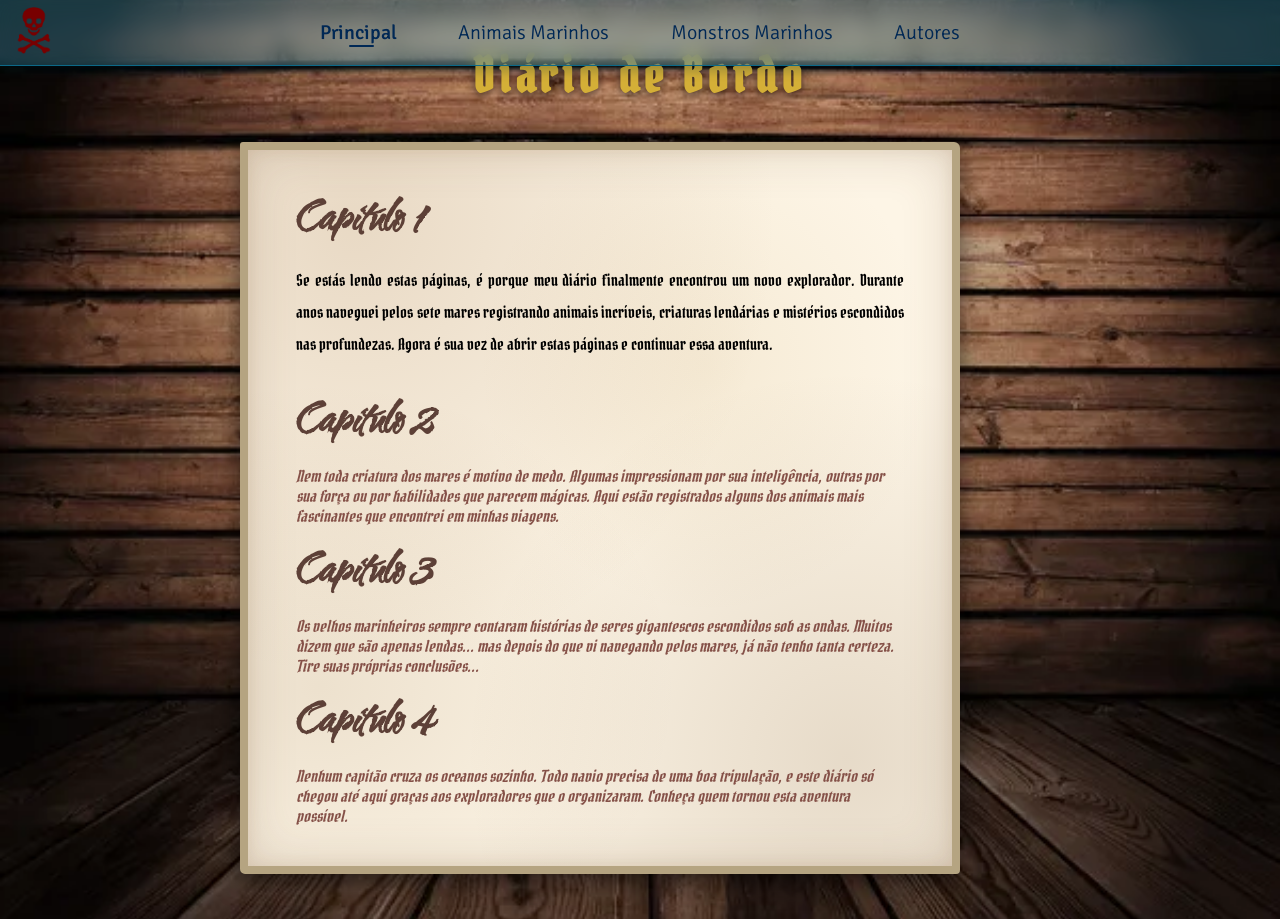
==== páginas/index.html @ ca721e07 "first commit" ====
<!DOCTYPE html>
<html lang="pt-BR">

<head>
    <meta charset="UTF-8">
    <meta name="viewport" content="width=device-width, initial-scale=1.0">
    <title>Piratas</title>
    <link rel="stylesheet" href="../estilos/menu.css">
    <link rel="stylesheet" href="../estilos/inicial.css">
    <link rel="shortcut icon" href="../imagens/favico.ico" type="image/x-icon">
    <link rel="preconnect" href="https://fonts.googleapis.com">
    <link rel="preconnect" href="https://fonts.gstatic.com" crossorigin>
    <link href="https://fonts.googleapis.com/css2?family=Pirata+One&family=Water+Brush&display=swap" rel="stylesheet">
</head>

<body>
    <header>
        <img src="../imagens/caveira.png" alt="logo de uma caveira">
        <nav>
            <ul>
                <li><a href="./index.html" class="selected">Principal</a></li>
                <li><a href="./animais.html">Animais Marinhos</a></li>
                <li><a href="./index.html">Monstros Marinhos</a></li>
                <li><a href="./index.html">Autores</a></li>
            </ul>
        </nav>
    </header>

    <main>
        <h1>Diário de Bordo</h1>

        <div class="capitulos">
            <h2>Capitulo 1</h2>
            <p>Se estás lendo estas páginas, é porque meu diário finalmente encontrou um novo explorador. Durante anos
                naveguei pelos sete mares registrando animais incríveis, criaturas lendárias e mistérios escondidos nas
                profundezas. Agora é sua vez de abrir estas páginas e continuar essa aventura.</p>

            <div class="cards">
                <div class="card-paginas">
                    <h3>Capítulo 2</h3>
                    <a href="animais.html">Nem toda criatura dos mares é motivo de medo. Algumas
                        impressionam por sua inteligência, outras por sua força ou por habilidades que parecem mágicas.
                        Aqui estão registrados alguns dos animais mais fascinantes que encontrei em minhas viagens.</a>
                </div>
                <div class="card-paginas">
                    <h3>Capítulo 3</h3>
                    <a href="index.html">Os velhos marinheiros sempre contaram histórias de seres
                        gigantescos escondidos sob as ondas. Muitos dizem que são apenas lendas... mas depois do que vi
                        navegando pelos mares, já não tenho tanta certeza. Tire suas próprias conclusões...</a>
                </div>
                <div class="card-paginas">
                    <h3>Capítulo 4</h3>
                    <a href="index.html">Nenhum capitão cruza os oceanos sozinho. Todo navio precisa de
                        uma boa tripulação, e este diário só chegou até aqui graças aos exploradores que o organizaram.
                        Conheça quem tornou esta aventura possível.</a>
                </div>
            </div>
        </div>
    </main>
</body>

</html>
---- estilos/menu.css ----
@import url('https://fonts.googleapis.com/css2?family=Signika:wght@300..700&display=swap');

* {
    margin: 0;
    padding: 0;
    box-sizing: border-box;
}

header {
    padding: 1.25rem 0;
    position: fixed;
    width: 100%;
    border: 0;
    border-bottom: 1px;
    border-style: solid;
    border-color: rgb(12, 105, 136);
    backdrop-filter: blur(10px);
    background-color: rgba(59, 169, 206, 0.295);
    box-shadow: 0 5px 10px rgba(2, 41, 54, 0.26);
}

header img {
    position: absolute;
    height: calc(3.75rem - 20%);
    top: 10%;
    left: 10px;
}

nav ul {
    display: flex;
    justify-content: space-between;
    font-size: 1.25rem;
    list-style-type: none;
    width: 50%;
    margin: auto;
}

nav a {
    text-decoration: none;
    color: #002855;
    font-family: 'Signika';
    transition: opacity 200ms ease-in-out;
    font-weight: 300;
    position: relative;
}

nav a.selected {
    font-weight: 500;
}

nav a::after {
    content: '';
    width: 0;
    height: 2px;
    background-color: #002855;
    display: block;
    position: absolute;
    left: calc(50% - 10px);
    border-radius: 5px;

    transition: all 50ms ease-in-out;
}

nav a.selected::after {
    width: 25px;
}

nav a:hover::after {
    width: 100%;
    left: 0;
}

nav a:active {
    opacity: .6;
}
---- estilos/inicial.css ----
@import url('https://fonts.googleapis.com/css2?family=Pirata+One&family=Water+Brush&display=swap');

* {
    margin: 0;
    padding: 0;
    box-sizing: border-box;
}



.pirata-one-regular {
    font-family: "Pirata One", system-ui;
    font-weight: 400;
    font-style: normal;
}

body {
    background-image: url(../imagens/fundo-madeira.jpg);
    background-repeat: no-repeat;
    background-position: center;
    background-size: cover;
    display: flex;
    flex-direction: column;
    align-items: center;
}

h1 {
    font-family: 'Pirata One', cursive;
    font-size: 3rem;
    text-align: center;
    color: #d4af37;
    margin-top: 5vh;
    margin-bottom: 4vh;
    text-shadow: 0 2px 8px rgba(0, 0, 0, 0.6);
    letter-spacing: 0.1em;
}

.capitulos {
    position: relative;
    background-color: #fdf5e6;
    background-image: radial-gradient(ellipse at 15% 10%, rgba(139, 90, 43, 0.18) 0%, transparent 50%),
        radial-gradient(ellipse at 85% 85%, rgba(101, 67, 33, 0.15) 0%, transparent 45%),
        radial-gradient(ellipse at 65% 30%, rgba(180, 140, 60, 0.10) 0%, transparent 35%),
        radial-gradient(ellipse at 10% 75%, rgba(120, 80, 30, 0.12) 0%, transparent 40%);

    font-family: 'Pirata One', cursive;
    max-width: 50em;
    width: 90%;
    padding: 2.5em 3em;
        box-shadow:
        0 0.5rem 1.5em  rgba(0,   0,   0,   0.6),
        inset 0 0 50px  rgba(101, 67,  33,  0.20),
        inset 0 0 15px  rgba(139, 90,  43,  0.12);
    border: 0.5rem solid #b5a481;
    border-radius: 3px 6px 4px 5px;
    margin-bottom: 5vh;
    box-sizing: border-box;
    overflow: hidden;
}

.capitulos h2, h3{
    font-family: 'Water Brush', cursive;
    font-size: 2.5rem;
    margin-top: 0;
    margin-bottom: 1rem;
    color: #5d4037;
}

.capitulos p {
    font-size: 1rem;
    line-height: 2;
    text-align: justify;
    margin-bottom: 2rem;
}

.cards {
    display: flex;
    flex-direction: column;
    gap: 1rem;
}

.card-paginas a {
    color: #855148;
    text-decoration: none;
    font-size: 1rem;
    font-style: italic;
    display: inline-block;
    transition: color 0.2s, transform 0.2;
}

.card-paginas a:hover {
    color: #8b0000;
    transform: translateX(0.3rem);
    text-decoration: underline;
}
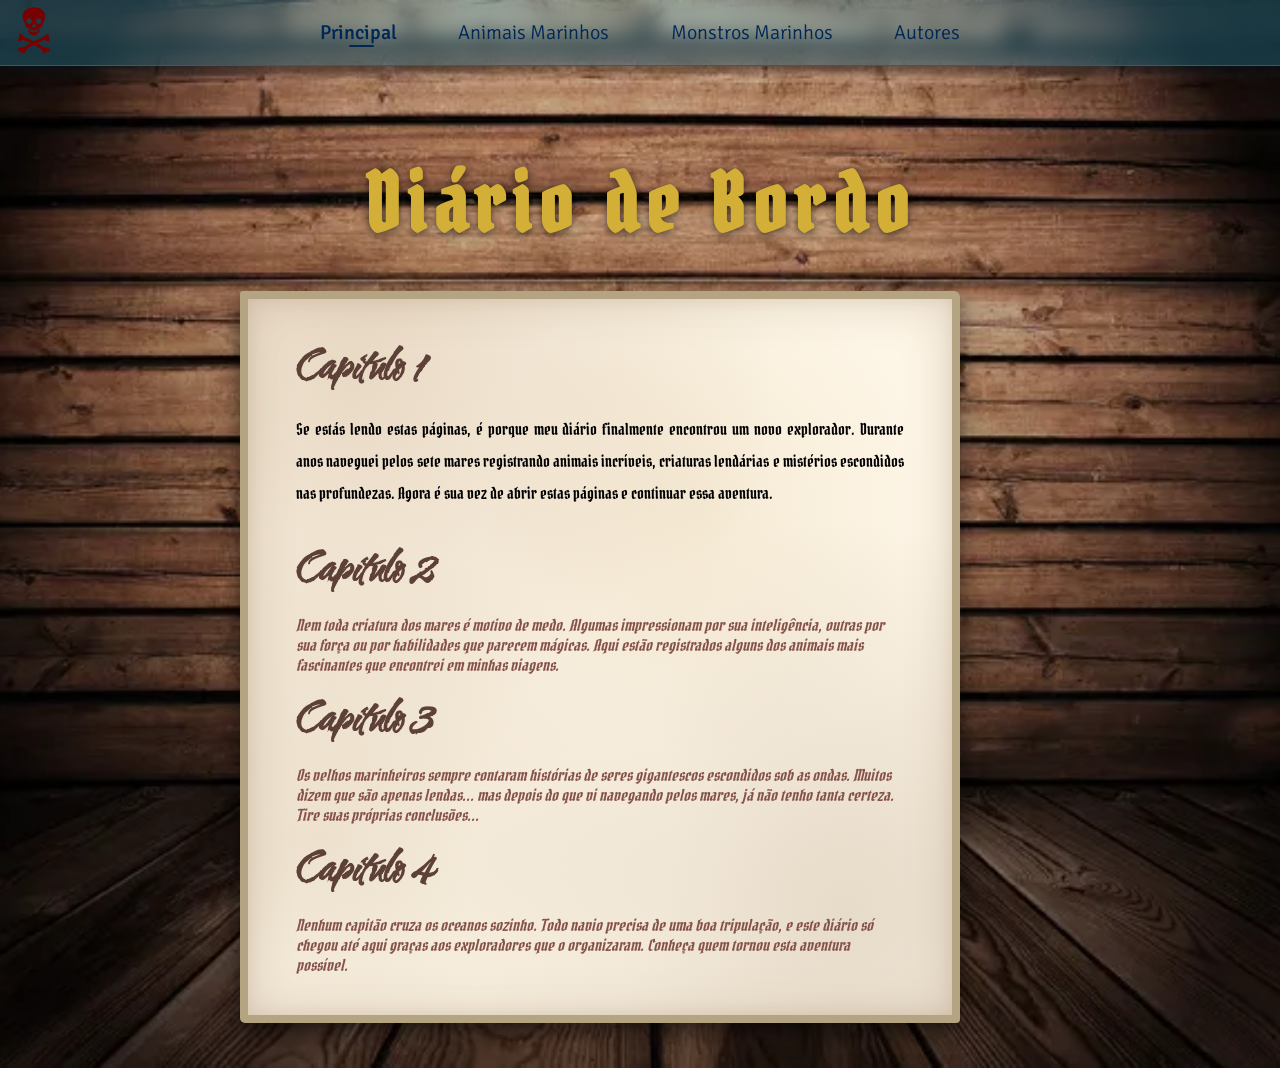
==== commit 74aa764f: "Pagina dos autores e melhorias na página inicial" ====
--- a/páginas/index.html
+++ b/páginas/index.html
@@ -21,7 +21,7 @@
                 <li><a href="./index.html" class="selected">Principal</a></li>
                 <li><a href="./animais.html">Animais Marinhos</a></li>
                 <li><a href="./index.html">Monstros Marinhos</a></li>
-                <li><a href="./index.html">Autores</a></li>
+                <li><a href="./autores.html">Autores</a></li>
             </ul>
         </nav>
     </header>
--- a/estilos/inicial.css
+++ b/estilos/inicial.css
@@ -6,10 +6,8 @@
     box-sizing: border-box;
 }
 
-
-
 .pirata-one-regular {
-    font-family: "Pirata One", system-ui;
+    font-family: "Pirata One";
     font-weight: 400;
     font-style: normal;
 }
@@ -24,9 +22,13 @@
     align-items: center;
 }
 
+main{
+    padding-top: 12vh;
+}
+
 h1 {
     font-family: 'Pirata One', cursive;
-    font-size: 3rem;
+    font-size: 5rem;
     text-align: center;
     color: #d4af37;
     margin-top: 5vh;
@@ -36,7 +38,6 @@
 }
 
 .capitulos {
-    position: relative;
     background-color: #fdf5e6;
     background-image: radial-gradient(ellipse at 15% 10%, rgba(139, 90, 43, 0.18) 0%, transparent 50%),
         radial-gradient(ellipse at 85% 85%, rgba(101, 67, 33, 0.15) 0%, transparent 45%),
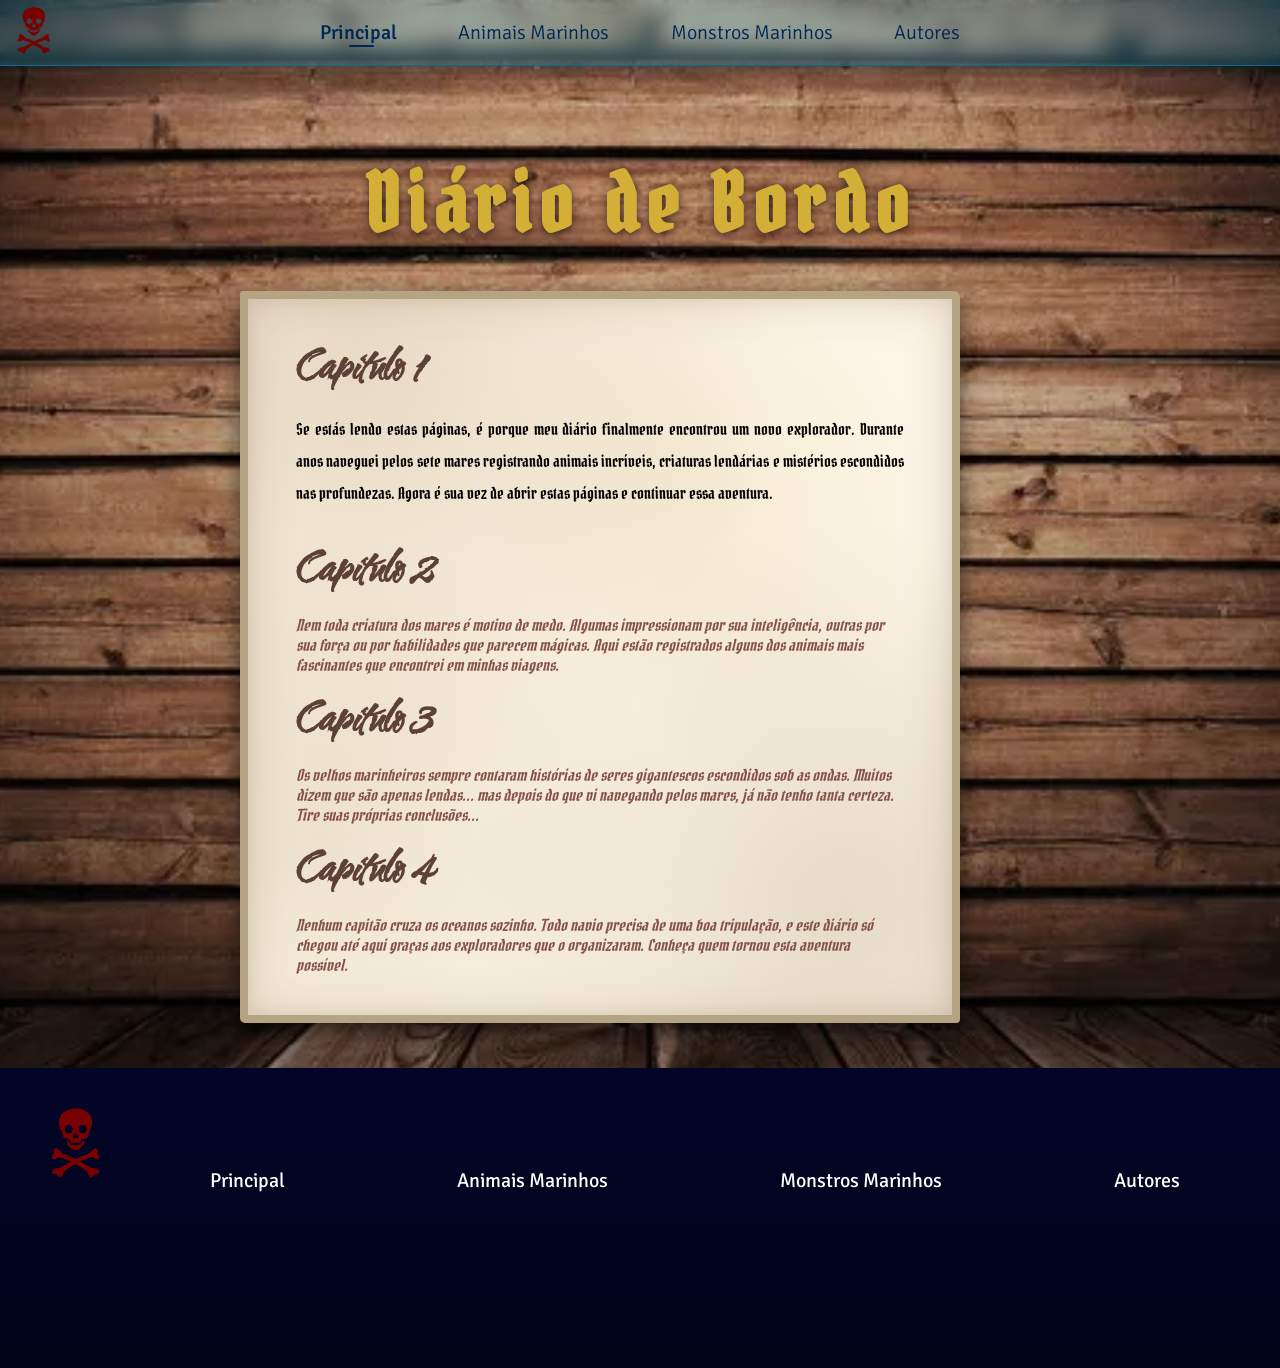
==== commit 978961d7: "Adicionei a página Monstros.html" ====
--- a/páginas/index.html
+++ b/páginas/index.html
@@ -11,6 +11,7 @@
     <link rel="preconnect" href="https://fonts.googleapis.com">
     <link rel="preconnect" href="https://fonts.gstatic.com" crossorigin>
     <link href="https://fonts.googleapis.com/css2?family=Pirata+One&family=Water+Brush&display=swap" rel="stylesheet">
+    <link rel="stylesheet" href="../estilos/footer.css">
 </head>
 
 <body>
@@ -20,7 +21,7 @@
             <ul>
                 <li><a href="./index.html" class="selected">Principal</a></li>
                 <li><a href="./animais.html">Animais Marinhos</a></li>
-                <li><a href="./index.html">Monstros Marinhos</a></li>
+                <li><a href="./monstros.html">Monstros Marinhos</a></li>
                 <li><a href="./autores.html">Autores</a></li>
             </ul>
         </nav>
@@ -57,6 +58,15 @@
             </div>
         </div>
     </main>
+    <footer>
+        <img src="../imagens/caveira.png" alt="logo">
+        <ul>
+            <li><a href="./index.html">Principal</a></li>
+            <li><a href="./animais.html">Animais Marinhos</a></li>
+            <li><a href="./monstros.html">Monstros Marinhos</a></li>
+            <li><a href="./autores.html">Autores</a></li>
+        </ul>
+    </footer>
 </body>
 
 </html>
--- a/estilos/menu.css
+++ b/estilos/menu.css
@@ -17,6 +17,7 @@
     backdrop-filter: blur(10px);
     background-color: rgba(59, 169, 206, 0.295);
     box-shadow: 0 5px 10px rgba(2, 41, 54, 0.26);
+    z-index: 10;
 }
 
 header img {
--- a/estilos/footer.css
+++ b/estilos/footer.css
@@ -0,0 +1,36 @@
+@import url('https://fonts.googleapis.com/css2?family=Signika:wght@300..700&display=swap');
+
+footer {
+    background-image: linear-gradient(rgb(2, 5, 39), rgb(1, 3, 24));
+    display: flex;
+    position: relative;
+    min-height: 300px;
+}
+
+footer img {
+    position: absolute;
+    width: 70px;
+    top: 40px;
+    left: 40px
+}
+
+footer ul {
+    margin-left: 110px;
+    margin-top: 100px;
+    display: flex;
+    justify-content: space-between;
+    width: calc(100vw - 110px);
+    padding: 0 100px;
+    list-style-type: none;
+}
+
+footer a {
+    color: white;
+    text-decoration: none;
+    font-family: 'Signika';
+    font-size: 1.25rem;
+}
+
+footer a:hover {
+    text-decoration: underline;
+}
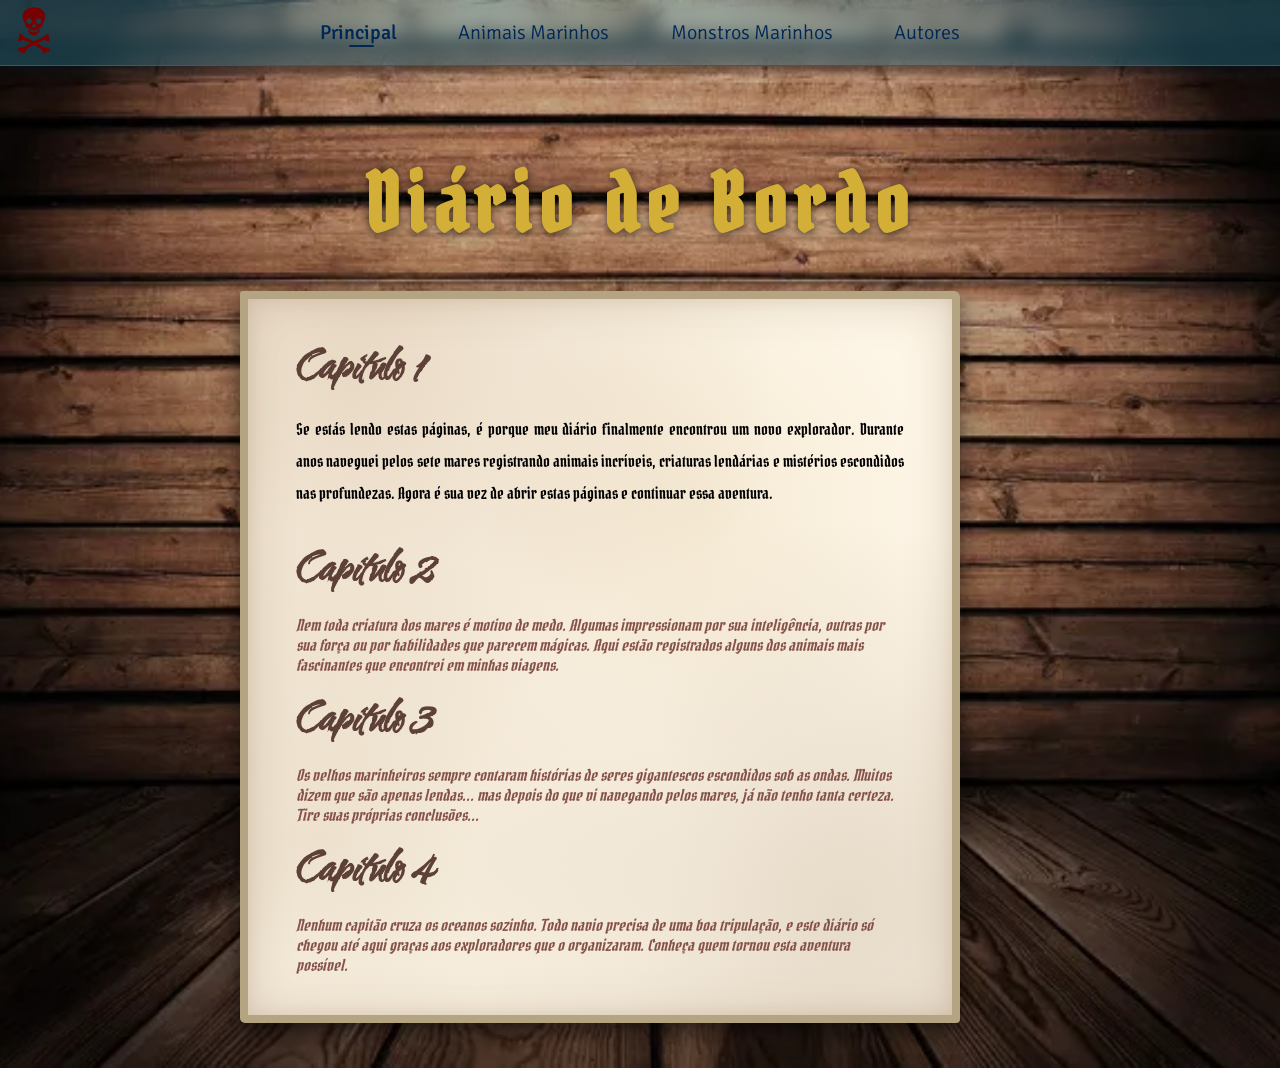
==== commit c7478262: "Coloquei as fontes" ====
--- a/páginas/index.html
+++ b/páginas/index.html
@@ -4,14 +4,14 @@
 <head>
     <meta charset="UTF-8">
     <meta name="viewport" content="width=device-width, initial-scale=1.0">
-    <title>Piratas</title>
+    <title>O Bestiário dos Sete Mares</title>
     <link rel="stylesheet" href="../estilos/menu.css">
     <link rel="stylesheet" href="../estilos/inicial.css">
     <link rel="shortcut icon" href="../imagens/favico.ico" type="image/x-icon">
     <link rel="preconnect" href="https://fonts.googleapis.com">
     <link rel="preconnect" href="https://fonts.gstatic.com" crossorigin>
-    <link href="https://fonts.googleapis.com/css2?family=Pirata+One&family=Water+Brush&display=swap" rel="stylesheet">
-    <link rel="stylesheet" href="../estilos/footer.css">
+    <link href="https://fonts.googleapis.com/css2?family=Oldenburg&family=Pirata+One&family=Water+Brush&display=swap"
+        rel="stylesheet">
 </head>
 
 <body>
@@ -58,15 +58,6 @@
             </div>
         </div>
     </main>
-    <footer>
-        <img src="../imagens/caveira.png" alt="logo">
-        <ul>
-            <li><a href="./index.html">Principal</a></li>
-            <li><a href="./animais.html">Animais Marinhos</a></li>
-            <li><a href="./monstros.html">Monstros Marinhos</a></li>
-            <li><a href="./autores.html">Autores</a></li>
-        </ul>
-    </footer>
 </body>
 
 </html>
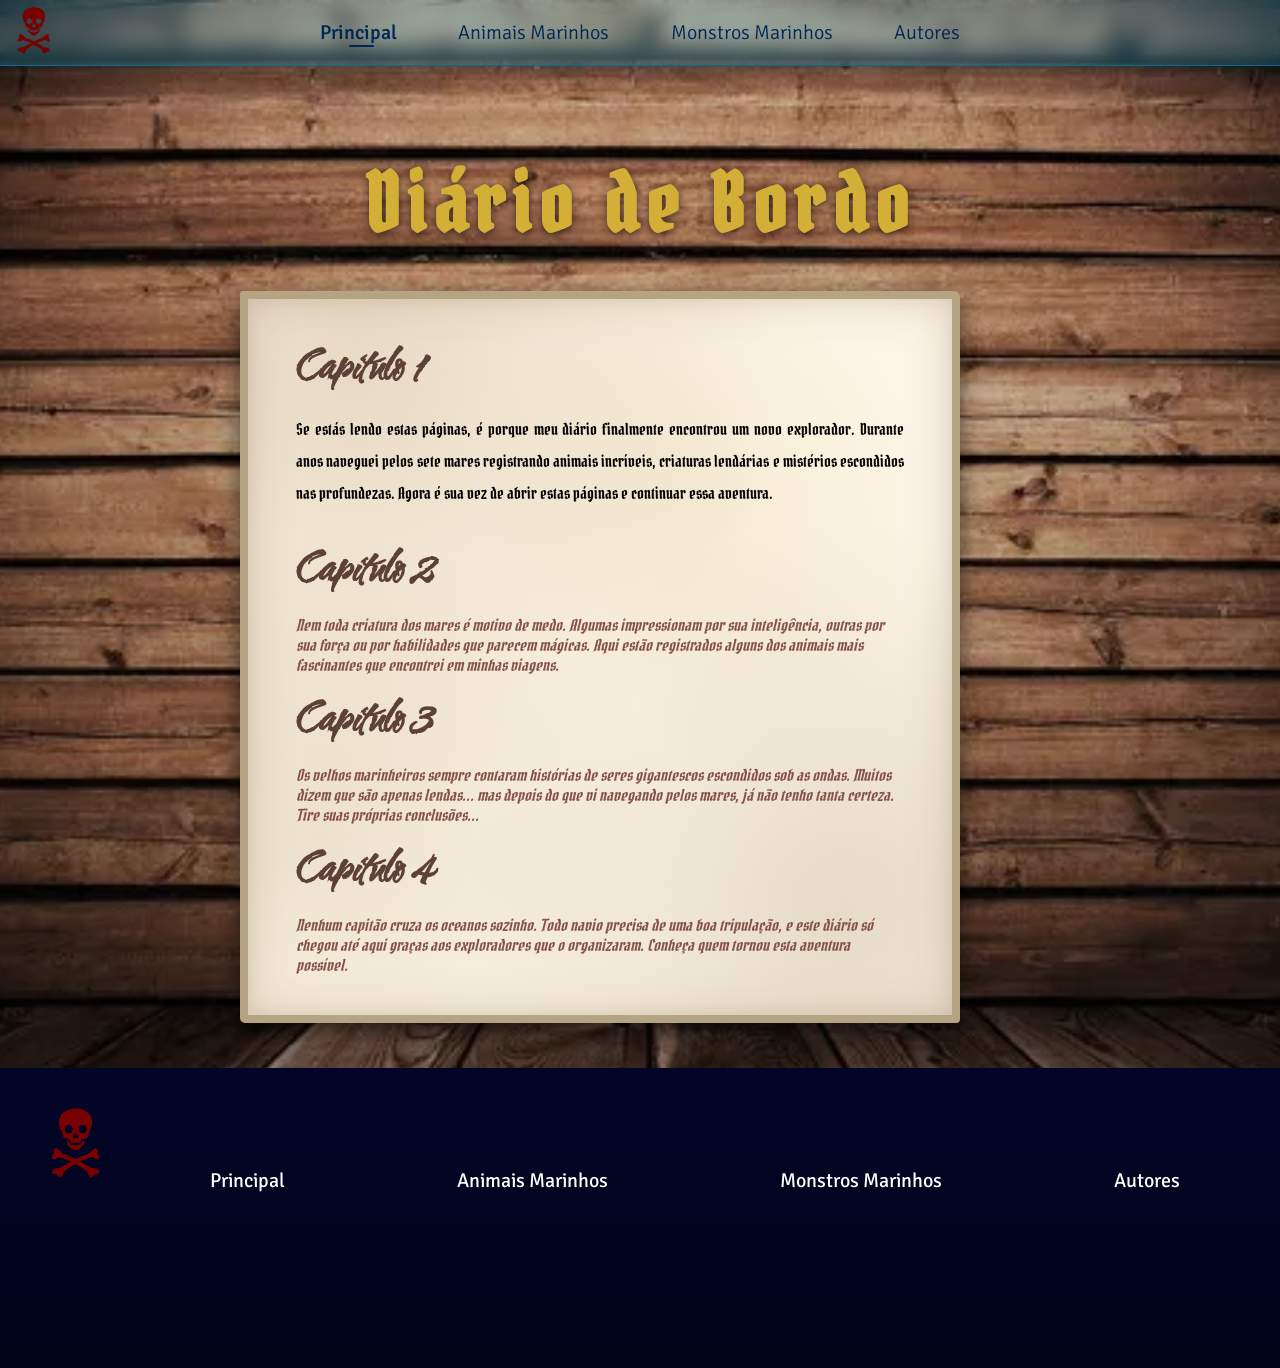
==== commit f26b5ccf: "Coloquei as fontes na ultima pag" ====
--- a/páginas/index.html
+++ b/páginas/index.html
@@ -12,6 +12,7 @@
     <link rel="preconnect" href="https://fonts.gstatic.com" crossorigin>
     <link href="https://fonts.googleapis.com/css2?family=Oldenburg&family=Pirata+One&family=Water+Brush&display=swap"
         rel="stylesheet">
+    <link rel="stylesheet" href="../estilos/footer.css">
 </head>
 
 <body>
@@ -58,6 +59,15 @@
             </div>
         </div>
     </main>
+    <footer>
+        <img src="../imagens/caveira.png" alt="logo">
+        <ul>
+            <li><a href="./index.html">Principal</a></li>
+            <li><a href="./animais.html">Animais Marinhos</a></li>
+            <li><a href="./monstros.html">Monstros Marinhos</a></li>
+            <li><a href="./autores.html">Autores</a></li>
+        </ul>
+    </footer>
 </body>
 
 </html>
--- a/estilos/footer.css
+++ b/estilos/footer.css
@@ -0,0 +1,36 @@
+@import url('https://fonts.googleapis.com/css2?family=Signika:wght@300..700&display=swap');
+
+footer {
+    background-image: linear-gradient(rgb(2, 5, 39), rgb(1, 3, 24));
+    display: flex;
+    position: relative;
+    min-height: 300px;
+}
+
+footer img {
+    position: absolute;
+    width: 70px;
+    top: 40px;
+    left: 40px
+}
+
+footer ul {
+    margin-left: 110px;
+    margin-top: 100px;
+    display: flex;
+    justify-content: space-between;
+    width: calc(100vw - 110px);
+    padding: 0 100px;
+    list-style-type: none;
+}
+
+footer a {
+    color: white;
+    text-decoration: none;
+    font-family: 'Signika';
+    font-size: 1.25rem;
+}
+
+footer a:hover {
+    text-decoration: underline;
+}
